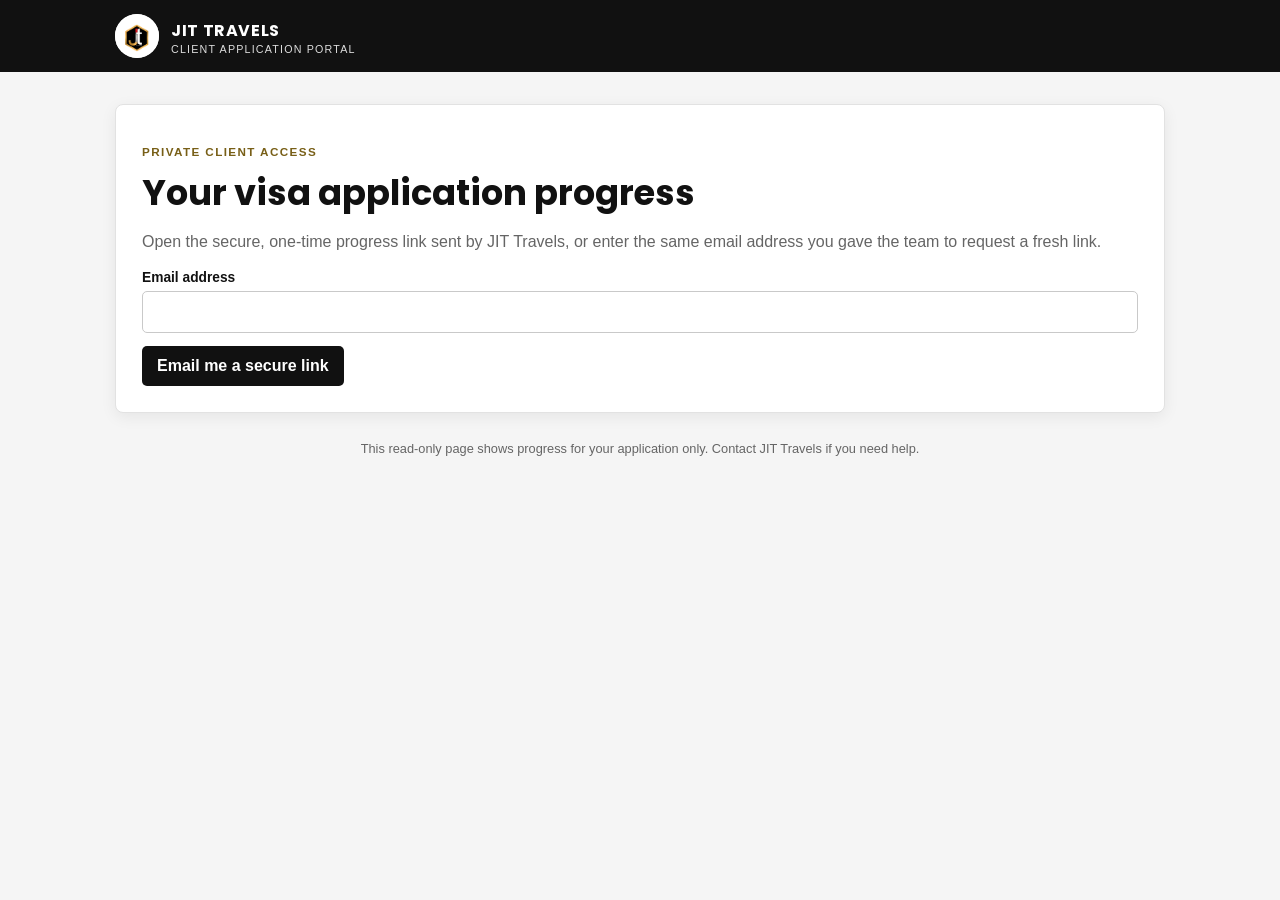
==== visa-tracker/portal/index.html @ 1fef803d "Add standalone visa application portal Co-authored-by: Copilot <223556219+Copilot@users.noreply.gith" ====
<!doctype html>
<html lang="en">
<head>
  <meta charset="utf-8">
  <meta name="viewport" content="width=device-width, initial-scale=1">
  <meta name="robots" content="noindex,nofollow">
  <meta name="referrer" content="no-referrer">
  <title>Application progress | JIT Travels</title>
  <link rel="preconnect" href="https://fonts.googleapis.com">
  <link href="https://fonts.googleapis.com/css2?family=Poppins:wght@500;600;700&display=swap" rel="stylesheet">
  <link rel="stylesheet" href="../portal.css">
</head>
<body>
  <header class="header"><img class="logo" src="../../image/Company%27s%20logo.png" alt=""><div class="brand">JIT TRAVELS<small>CLIENT APPLICATION PORTAL</small></div></header>
  <main>
    <section class="card" data-access-card>
      <p class="eyebrow">Private client access</p><h1>Your visa application progress</h1>
      <p class="muted">Open the secure, one-time progress link sent by JIT Travels, or enter the same email address you gave the team to request a fresh link.</p>
      <p class="notice" data-setup hidden></p>
      <form data-email-form>
        <label>Email address<input name="email" type="email" autocomplete="email" required></label>
        <button class="button primary" type="submit">Email me a secure link</button>
      </form>
      <p class="notice" data-message role="status" aria-live="polite" hidden></p>
    </section>
    <section class="card" data-progress hidden></section>
    <p class="footer">This read-only page shows progress for your application only. Contact JIT Travels if you need help.</p>
  </main>
  <script src="../supabase-config.js"></script>
  <script type="module" src="../client.js"></script>
</body>
</html>
---- visa-tracker/portal.css ----
:root {
  font-family: Arial, sans-serif;
  color: #111;
  background: #f5f5f5;
  --black: #111;
  --gold: #c9a227;
  --red: #c62828;
  --white: #fff;
  --grey: #f5f5f5;
  --muted: #656565;
  --line: #e2e2e2;
  --green: #23734d;
}
* { box-sizing: border-box; }
body { min-width: 320px; min-height: 100vh; margin: 0; }
button, input, select { font: inherit; }
button, a { -webkit-tap-highlight-color: transparent; }
h1, h2, h3 { font-family: Poppins, Arial, sans-serif; line-height: 1.2; }
h1 { margin: 0 0 10px; font-size: clamp(1.7rem, 5vw, 2.2rem); }
h2 { font-size: 1.2rem; }
p { line-height: 1.5; }
[hidden] { display: none !important; }
.header { display: flex; align-items: center; gap: 12px; min-height: 72px; padding: 10px max(20px, calc((100% - 1050px) / 2)); background: var(--black); color: var(--white); }
.logo { width: 44px; height: 44px; border-radius: 50%; background: var(--white); object-fit: contain; }
.brand { font-family: Poppins, Arial, sans-serif; font-weight: 700; letter-spacing: .04em; }
.brand small { display: block; color: #ddd; font: 400 .67rem Arial, sans-serif; letter-spacing: .11em; }
main { width: min(1050px, calc(100% - 32px)); margin: 32px auto 55px; }
.card { margin: 14px 0; padding: clamp(18px, 3vw, 26px); border: 1px solid var(--line); border-radius: 8px; background: var(--white); box-shadow: 0 4px 16px #1111; }
.eyebrow { color: #785f17; font-size: .73rem; font-weight: 700; letter-spacing: .12em; text-transform: uppercase; }
.muted { color: var(--muted); }
.notice { margin: 14px 0; padding: 13px 15px; border-radius: 6px; background: #fff4d5; color: #604b10; line-height: 1.5; }
.notice.error { background: #fce9e7; color: #982c24; }
.button { min-height: 40px; padding: 9px 14px; border: 1px solid transparent; border-radius: 5px; font-weight: 700; cursor: pointer; }
.button:disabled { opacity: .5; cursor: not-allowed; }
.primary { background: var(--black); color: var(--white); }
.gold { background: var(--gold); color: var(--black); }
.outline { border-color: #bbb; background: var(--white); color: var(--black); }
label { display: grid; gap: 6px; margin: 13px 0; font-size: .86rem; font-weight: 600; }
input, select { width: 100%; min-height: 42px; padding: 9px 11px; border: 1px solid #c9c9c9; border-radius: 5px; background: var(--white); }
input:focus, select:focus, button:focus-visible { outline: 2px solid var(--gold); outline-offset: 2px; }
.heading-row, .card-heading { display: flex; align-items: center; justify-content: space-between; gap: 14px; }
.toolbar { display: flex; gap: 10px; margin: 16px 0; }
.toolbar input { flex: 1; }
.table-wrap { overflow-x: auto; }
table { width: 100%; border-collapse: collapse; text-align: left; }
th, td { padding: 11px; border-bottom: 1px solid var(--line); vertical-align: middle; }
th { color: #666; font-size: .74rem; text-transform: uppercase; }
td { font-size: .88rem; }
.text-button { padding: 0; border: 0; background: transparent; color: #6a5010; font-weight: 700; text-align: left; cursor: pointer; }
.badge { display: inline-block; padding: 4px 9px; border-radius: 99px; background: #eee; font-size: .75rem; font-weight: 700; }
.badge.good { background: #e4f2e8; color: var(--green); }
.badge.warn { background: #fff4d5; color: #654f12; }
.badge.bad { background: #fce9e7; color: #982c24; }
.progress { height: 9px; overflow: hidden; border-radius: 99px; background: #e8e8e8; }
.progress span { display: block; height: 100%; background: var(--gold); }
.facts { display: grid; grid-template-columns: repeat(3, minmax(0, 1fr)); gap: 12px; }
.facts p { overflow-wrap: anywhere; }
.doc-list, .timeline { display: grid; gap: 8px; margin: 14px 0; }
.doc-row, .timeline-row { display: flex; align-items: center; justify-content: space-between; gap: 12px; padding: 11px; border: 1px solid var(--line); border-radius: 5px; }
.doc-checks { display: flex; gap: 10px; }
.doc-row select { max-width: 210px; }
.check { display: flex; align-items: center; gap: 5px; font-size: .78rem; }
.check input { width: 16px; min-height: 16px; margin: 0; }
.form-grid { display: grid; grid-template-columns: repeat(2, minmax(0, 1fr)); gap: 0 14px; }
.full { grid-column: 1 / -1; }
.tabs { display: flex; gap: 5px; overflow-x: auto; margin: 18px 0; border-bottom: 1px solid var(--line); }
.tab { padding: 10px 13px; border: 0; border-bottom: 3px solid transparent; background: transparent; font-weight: 700; cursor: pointer; }
.tab.active { border-bottom-color: var(--gold); }
.footer { margin: 26px 0; color: var(--muted); font-size: .8rem; text-align: center; }
.modal { width: min(550px, calc(100% - 24px)); max-height: 90vh; overflow-y: auto; padding: 0; border: 0; border-radius: 8px; }
.modal::backdrop { background: #0008; }
.modal-inner { padding: 22px; }
.small { font-size: .8rem; }
@media (max-width: 650px) {
  main { width: calc(100% - 22px); margin-top: 20px; }
  .heading-row, .card-heading { align-items: flex-start; flex-direction: column; }
  .toolbar { flex-direction: column; }
  .facts { grid-template-columns: repeat(2, minmax(0, 1fr)); }
  .form-grid { grid-template-columns: 1fr; }
  .full { grid-column: auto; }
  .doc-row, .timeline-row { align-items: flex-start; flex-direction: column; }
  .doc-row select { max-width: none; }
  .table-wrap table, .table-wrap tbody, .table-wrap tr, .table-wrap td { display: block; width: 100%; }
  .table-wrap thead { display: none; }
  .table-wrap tr { padding: 8px 0; border-bottom: 1px solid var(--line); }
  .table-wrap td { display: flex; justify-content: space-between; gap: 10px; padding: 7px 0; }
  .table-wrap td::before { content: attr(data-label); color: var(--muted); font-size: .75rem; }
}
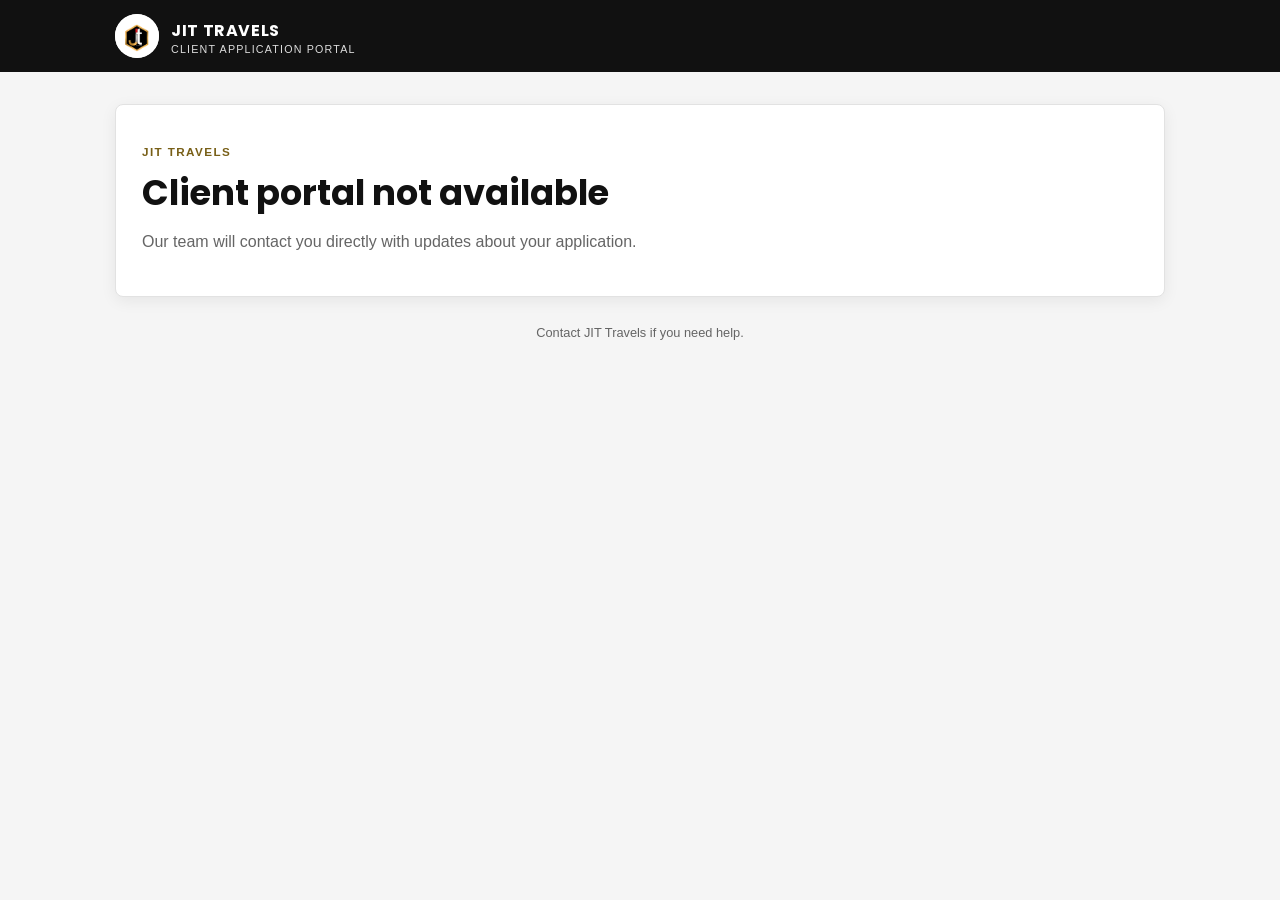
==== commit 0283b56e: "Send one welcome email on application registration Co-authored-by: Copilot <223556219+Copilot@users." ====
--- a/visa-tracker/portal/index.html
+++ b/visa-tracker/portal/index.html
@@ -14,19 +14,10 @@
   <header class="header"><img class="logo" src="../../image/Company%27s%20logo.png" alt=""><div class="brand">JIT TRAVELS<small>CLIENT APPLICATION PORTAL</small></div></header>
   <main>
     <section class="card" data-access-card>
-      <p class="eyebrow">Private client access</p><h1>Your visa application progress</h1>
-      <p class="muted">Open the secure, one-time progress link sent by JIT Travels, or enter the same email address you gave the team to request a fresh link.</p>
-      <p class="notice" data-setup hidden></p>
-      <form data-email-form>
-        <label>Email address<input name="email" type="email" autocomplete="email" required></label>
-        <button class="button primary" type="submit">Email me a secure link</button>
-      </form>
-      <p class="notice" data-message role="status" aria-live="polite" hidden></p>
+      <p class="eyebrow">JIT Travels</p><h1>Client portal not available</h1>
+      <p class="muted">Our team will contact you directly with updates about your application.</p>
     </section>
-    <section class="card" data-progress hidden></section>
-    <p class="footer">This read-only page shows progress for your application only. Contact JIT Travels if you need help.</p>
+    <p class="footer">Contact JIT Travels if you need help.</p>
   </main>
-  <script src="../supabase-config.js"></script>
-  <script type="module" src="../client.js"></script>
 </body>
 </html>
--- a/visa-tracker/portal.css
+++ b/visa-tracker/portal.css
@@ -67,9 +67,48 @@
 .tab { padding: 10px 13px; border: 0; border-bottom: 3px solid transparent; background: transparent; font-weight: 700; cursor: pointer; }
 .tab.active { border-bottom-color: var(--gold); }
 .footer { margin: 26px 0; color: var(--muted); font-size: .8rem; text-align: center; }
-.modal { width: min(550px, calc(100% - 24px)); max-height: 90vh; overflow-y: auto; padding: 0; border: 0; border-radius: 8px; }
+.modal { width: min(550px, calc(100% - 24px)); max-height: 90vh; overflow-y: auto; padding: 0; border: 0; border-radius: 12px; box-shadow: 0 24px 80px #0004; }
 .modal::backdrop { background: #0008; }
 .modal-inner { padding: 22px; }
+.back-link { color: #705611; font-weight: 700; text-decoration: none; }
+.detail-body { padding: clamp(20px, 4vw, 36px); }
+.detail-header, .section-heading, .detail-actions { display: flex; justify-content: space-between; align-items: flex-start; gap: 16px; }
+.detail-header { padding-bottom: 18px; border-bottom: 1px solid var(--line); }
+.detail-header h1, .detail-header h2 { margin: 4px 0; font-size: clamp(1.4rem, 3vw, 2rem); }
+.detail-header p { margin: 5px 0; }
+.application-status { flex-shrink: 0; margin-top: 8px; }
+.application-facts { margin: 18px 0; }
+.application-facts > div { min-width: 0; padding: 14px; border: 1px solid var(--line); border-radius: 8px; background: #fcfcfc; }
+.application-facts p { margin: 7px 0 0; overflow-wrap: anywhere; font-weight: 600; }
+.detail-progress { margin: 16px 0 30px; padding: 16px; border-radius: 10px; background: #faf8f0; }
+.detail-progress p { display: flex; justify-content: space-between; margin: 0 0 10px; }
+.section-heading { align-items: center; margin-top: 30px; }
+.section-heading h3, .section-heading p { margin: 5px 0; }
+.checklist-heading { align-items: flex-end; }
+.checklist-counts { display: flex; flex-wrap: wrap; justify-content: flex-end; gap: 6px; }
+.checklist-guidance { margin: 18px 0; padding: 12px 16px; border-left: 4px solid var(--gold); border-radius: 0 8px 8px 0; background: #faf8f0; }
+.checklist-guidance p { margin: 0; }
+.checklist-guidance a { color: #705611; font-weight: 700; }
+.detail-body .doc-row { padding: 14px; border-radius: 8px; }
+.doc-info { flex: 1; min-width: 0; }
+.doc-info strong, .doc-info small { display: block; overflow-wrap: anywhere; }
+.doc-info small { margin-top: 5px; }
+.doc-settings { margin-top: 6px; font-size: .78rem; }
+.doc-settings summary { color: #705611; cursor: pointer; }
+.doc-settings select { margin-top: 6px; }
+.detail-body .doc-status { width: 170px; flex-shrink: 0; font-weight: 600; }
+.doc-status.is-verified { border-color: #9acfb0; background: #e4f2e8; color: var(--green); }
+.add-document { display: grid; grid-template-columns: minmax(0, 1fr) 170px auto; align-items: end; gap: 10px; margin: 20px 0; }
+.add-document label { margin: 0; }
+.detail-actions { justify-content: flex-start; flex-wrap: wrap; margin: 22px 0; }
+.workflow-panel, .staff-notes { margin-top: 28px; padding: clamp(16px, 3vw, 24px); border: 1px solid var(--line); border-radius: 10px; background: #fcfcfc; }
+.workflow-panel .section-heading { margin-top: 0; }
+.workflow-panel [type="submit"] { margin-top: 16px; }
+.staff-notes h3 { margin-top: 0; }
+.note-form { display: grid; grid-template-columns: minmax(180px, .8fr) minmax(0, 1.5fr) auto; align-items: end; gap: 10px; margin: 16px 0; }
+.note-form input, .note-form select { min-width: 0; }
+.note-form button { min-height: 42px; }
+.staff-notes [data-notes] > p { padding: 12px 0; border-top: 1px solid var(--line); overflow-wrap: anywhere; }
 .small { font-size: .8rem; }
 @media (max-width: 650px) {
   main { width: calc(100% - 22px); margin-top: 20px; }
@@ -80,6 +119,13 @@
   .full { grid-column: auto; }
   .doc-row, .timeline-row { align-items: flex-start; flex-direction: column; }
   .doc-row select { max-width: none; }
+  .detail-body .doc-status { width: 100%; }
+  .add-document { grid-template-columns: 1fr; }
+  .detail-header, .section-heading { flex-wrap: wrap; }
+  .application-status { margin-top: 0; }
+  .checklist-heading { align-items: flex-start; }
+  .checklist-counts { justify-content: flex-start; }
+  .note-form { grid-template-columns: 1fr; }
   .table-wrap table, .table-wrap tbody, .table-wrap tr, .table-wrap td { display: block; width: 100%; }
   .table-wrap thead { display: none; }
   .table-wrap tr { padding: 8px 0; border-bottom: 1px solid var(--line); }
